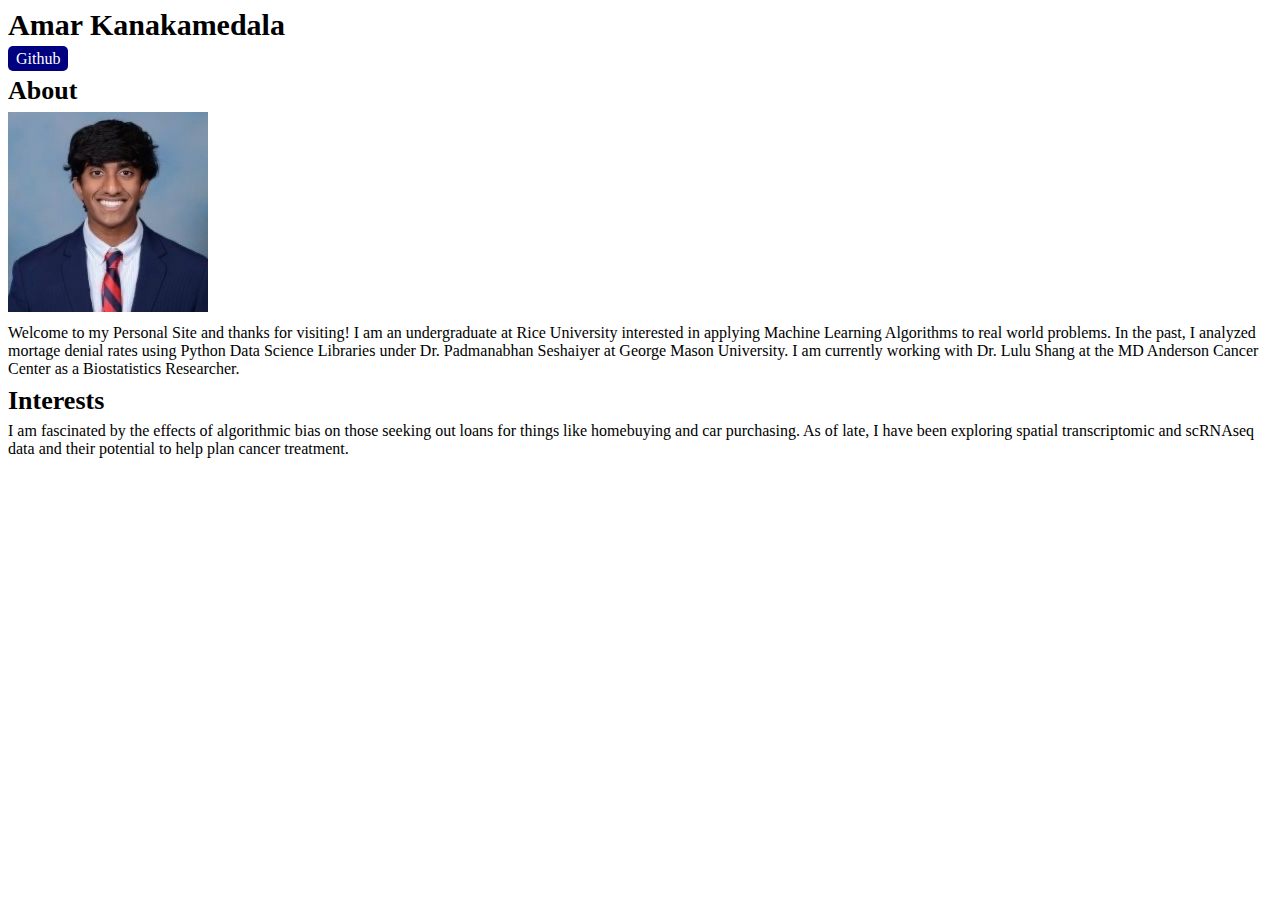
==== web-dev-fixed/index.html @ d560b3c1 "Add files via upload" ====
<!doctype html>
<html lang="en-US">
  
  <head>
    <title>Personal Website Project</title>
    <link rel ="stylesheet" href = "styles/style.css">
  </head>

  <body>
    <p class = 'name'>
      Amar Kanakamedala
    </p>

    <a href="https://github.com/amarka8" target = "_blank" class = 'button'>Github</a>

    <p class = 'sub-heading'>
      About
    </p>

    <img src="images/profile-photo.jpeg" alt="Amar Kanakamedala" width = "200" height = "200"/>

    <p class = 'bio'> 
      Welcome to my Personal Site and thanks for visiting! I am an undergraduate at Rice University interested 
      in applying Machine Learning Algorithms to real world problems. In the past, 
      I analyzed mortage denial rates using Python Data Science Libraries under Dr. Padmanabhan Seshaiyer at George Mason University. 
      I am currently working with Dr. Lulu Shang at the MD Anderson Cancer Center as a Biostatistics Researcher.
    </p>

    <p class = 'sub-heading'>
      Interests
    </p>

    <p>
      I am fascinated by the effects of algorithmic bias on those seeking out loans for things 
      like homebuying and car purchasing. As of late, I have been exploring spatial 
      transcriptomic and scRNAseq data and their potential to help plan cancer treatment. 
    </p>


  </body>
</html>
---- web-dev-fixed/styles/style.css ----
p{
    font: Arial;
    margin-top: 0;
    margin-bottom: 0;
}
.name{
    font-weight: bold;
    font-size: 30px;
    margin-bottom: 8px;
}
.sub-heading{
    font-weight: bold;
    font-size: 26px;
    margin-bottom: 6px;
    margin-top: 8px;
}
.button{
    border-radius: 5px;
    border: None;
    background-color: rgb(0,0,128) ;
    padding-left: 8px;
    padding-right: 8px;
    padding-top: 4px;
    padding-bottom: 4px;
    text-decoration: none;
    color: white;
}
.bio{
    margin-top: 8px;
}
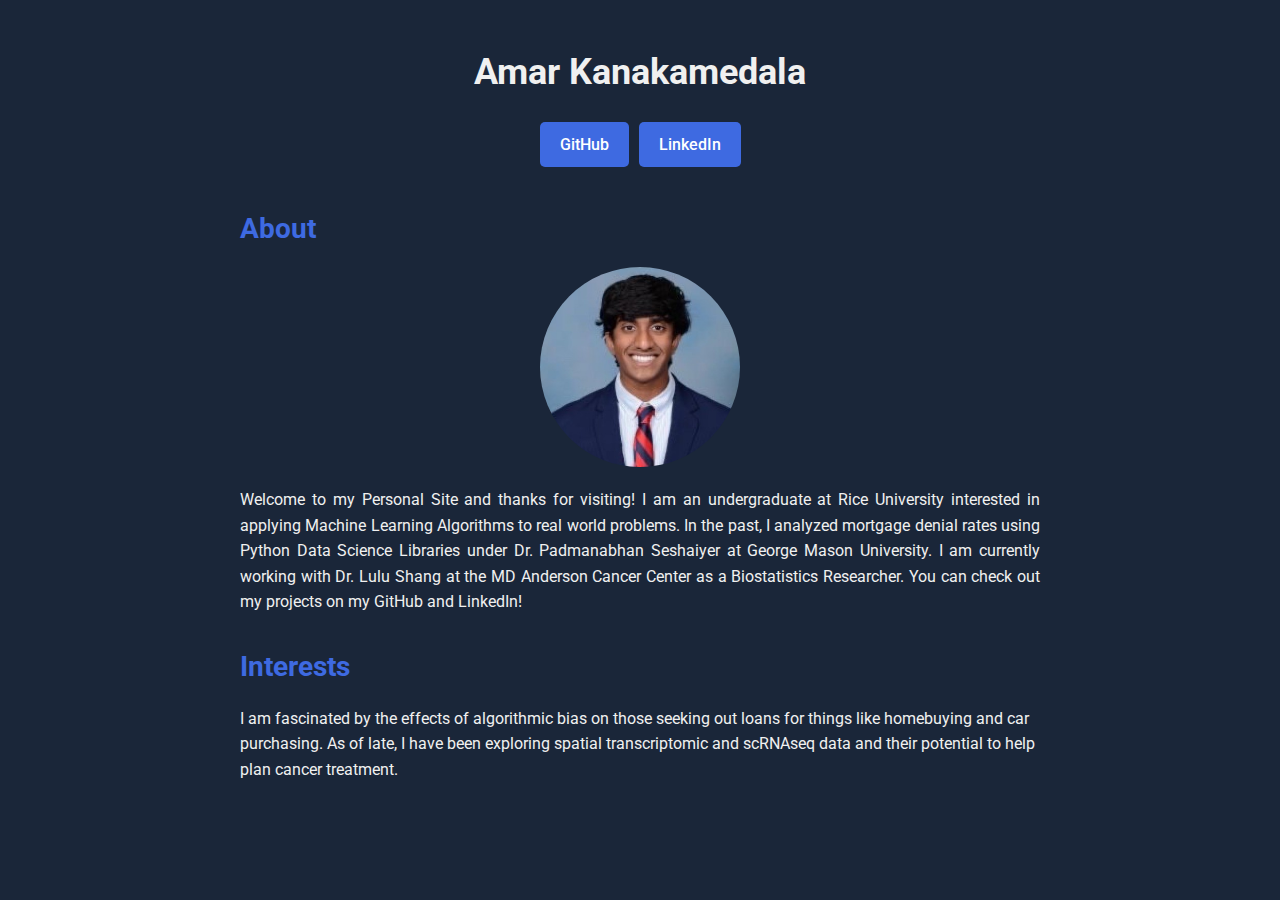
==== commit 1a7e0aaa: "finished personal website" ====
--- a/web-dev-fixed/index.html
+++ b/web-dev-fixed/index.html
@@ -1,41 +1,43 @@
-<!doctype html>
+<!DOCTYPE html>
 <html lang="en-US">
-  
-  <head>
-    <title>Personal Website Project</title>
-    <link rel ="stylesheet" href = "styles/style.css">
-  </head>
+<head>
+    <meta charset="UTF-8">
+    <meta name="viewport" content="width=device-width, initial-scale=1.0">
+    <title>Amar Kanakamedala - Personal Website</title>
+    <link rel="stylesheet" href="styles/style.css">
+    <link href="https://fonts.googleapis.com/css2?family=Roboto:wght@300;400;700&display=swap" rel="stylesheet">
+</head>
+<body>
+    <div class="container">
+        <header>
+            <h1 class="name">Amar Kanakamedala</h1>
+            <div class="social-links">
+                <a href="https://github.com/amarka8" target="_blank" class="button">GitHub</a>
+                <a href="https://www.linkedin.com/in/your-linkedin-profile" target="_blank" class="button">LinkedIn</a>
+            </div>
+        </header>
 
-  <body>
-    <p class = 'name'>
-      Amar Kanakamedala
-    </p>
+        <main>
+            <section>
+                <h2 class="sub-heading">About</h2>
+                <img src="images/profile-photo.jpeg" alt="Amar Kanakamedala" class="profile-photo"/>
+                <p class="bio">
+                    Welcome to my Personal Site and thanks for visiting! I am an undergraduate at Rice University interested 
+                    in applying Machine Learning Algorithms to real world problems. In the past, 
+                    I analyzed mortgage denial rates using Python Data Science Libraries under Dr. Padmanabhan Seshaiyer at George Mason University. 
+                    I am currently working with Dr. Lulu Shang at the MD Anderson Cancer Center as a Biostatistics Researcher. You can check out my projects on my GitHub and LinkedIn!
+                </p>
+            </section>
 
-    <a href="https://github.com/amarka8" target = "_blank" class = 'button'>Github</a>
-
-    <p class = 'sub-heading'>
-      About
-    </p>
-
-    <img src="images/profile-photo.jpeg" alt="Amar Kanakamedala" width = "200" height = "200"/>
-
-    <p class = 'bio'> 
-      Welcome to my Personal Site and thanks for visiting! I am an undergraduate at Rice University interested 
-      in applying Machine Learning Algorithms to real world problems. In the past, 
-      I analyzed mortage denial rates using Python Data Science Libraries under Dr. Padmanabhan Seshaiyer at George Mason University. 
-      I am currently working with Dr. Lulu Shang at the MD Anderson Cancer Center as a Biostatistics Researcher.
-    </p>
-
-    <p class = 'sub-heading'>
-      Interests
-    </p>
-
-    <p>
-      I am fascinated by the effects of algorithmic bias on those seeking out loans for things 
-      like homebuying and car purchasing. As of late, I have been exploring spatial 
-      transcriptomic and scRNAseq data and their potential to help plan cancer treatment. 
-    </p>
-
-
-  </body>
-</html>
+            <section>
+                <h2 class="sub-heading">Interests</h2>
+                <p>
+                    I am fascinated by the effects of algorithmic bias on those seeking out loans for things 
+                    like homebuying and car purchasing. As of late, I have been exploring spatial 
+                    transcriptomic and scRNAseq data and their potential to help plan cancer treatment. 
+                </p>
+            </section>
+        </main>
+    </div>
+</body>
+</html>--- a/web-dev-fixed/styles/style.css
+++ b/web-dev-fixed/styles/style.css
@@ -1,30 +1,70 @@
-p{
-    font: Arial;
-    margin-top: 0;
-    margin-bottom: 0;
+body {
+    font-family: 'Roboto', Arial, sans-serif;
+    background-color: #1a2639;
+    color: #f0f0f0;
+    line-height: 1.6;
+    margin: 0;
+    padding: 0;
 }
-.name{
-    font-weight: bold;
-    font-size: 30px;
-    margin-bottom: 8px;
+
+.container {
+    max-width: 800px;
+    margin: 0 auto;
+    padding: 20px;
 }
-.sub-heading{
-    font-weight: bold;
-    font-size: 26px;
-    margin-bottom: 6px;
-    margin-top: 8px;
+
+header {
+    text-align: center;
+    margin-bottom: 40px;
 }
-.button{
+
+.name {
+    font-size: 36px;
+    font-weight: 700;
+    margin-bottom: 20px;
+}
+
+.social-links {
+    display: flex;
+    justify-content: center;
+    gap: 10px;
+}
+
+.button {
     border-radius: 5px;
-    border: None;
-    background-color: rgb(0,0,128) ;
-    padding-left: 8px;
-    padding-right: 8px;
-    padding-top: 4px;
-    padding-bottom: 4px;
+    background-color: #3e6ae1;
+    padding: 10px 20px;
     text-decoration: none;
     color: white;
+    font-weight: 500;
+    transition: background-color 0.3s ease;
 }
-.bio{
-    margin-top: 8px;
+
+.button:hover {
+    background-color: #2a4c9e;
+}
+
+.sub-heading {
+    font-size: 28px;
+    font-weight: 700;
+    margin-top: 30px;
+    margin-bottom: 15px;
+    color: #3e6ae1;
+}
+
+.profile-photo {
+    display: block;
+    width: 200px;
+    height: 200px;
+    border-radius: 50%;
+    margin: 0 auto 20px;
+}
+
+.bio {
+    text-align: justify;
+    margin-bottom: 20px;
+}
+
+p {
+    margin-bottom: 15px;
 }